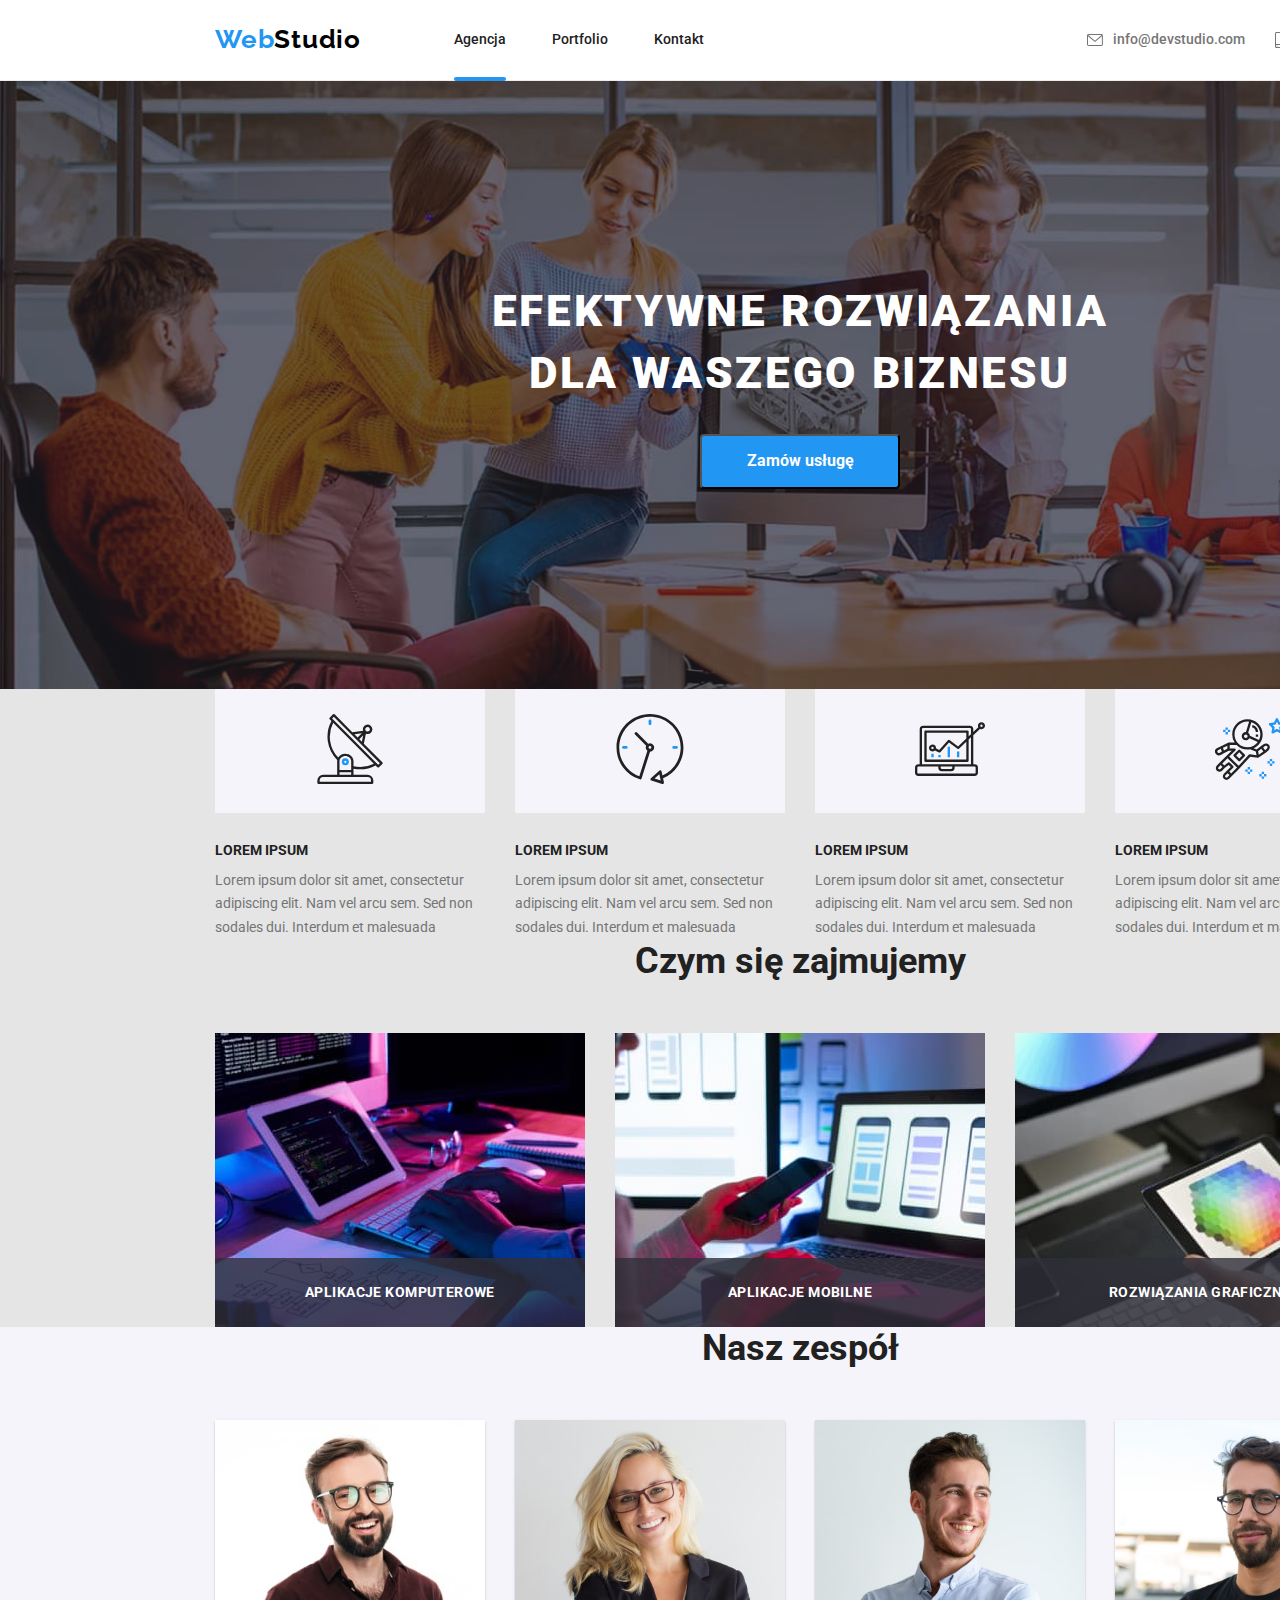
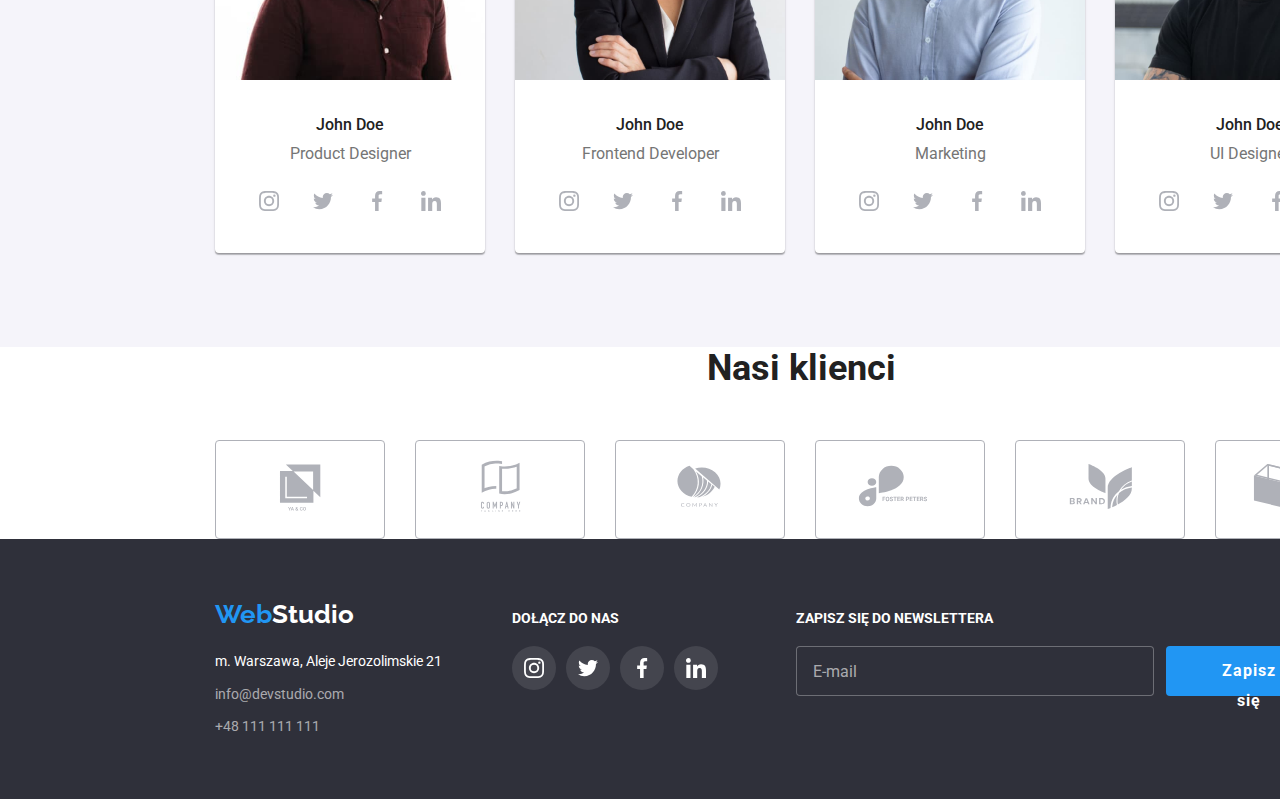
==== index.html @ e91000f1 "homework 6" ====
<!DOCTYPE html>
<html lang="pl">
  <head>
    <meta charset="UTF-8" />
    <meta http-equiv="X-UA-Compatible" content="IE=edge" />
    <meta name="viewport" content="width=device-width, initial-scale=1.0" />
    <title>Studio</title>
    <link rel="preconnect" href="https://fonts.googleapis.com" />
    <link rel="preconnect" href="https://fonts.gstatic.com" crossorigin />
    <link
      href="https://fonts.googleapis.com/css2?family=Raleway:wght@700&family=Roboto:wght@400;500;700;900&display=swap"
      rel="stylesheet"
    />
    <link rel="stylesheet" href="./css/modern-normalize.min.css" />
    <link rel="stylesheet" href="./css/styles.css" />
  </head>
  <body>
    <header class="beginning">
      <div class="container header">
        <nav class="subpages">
          <ul class="navigation">
            <li class="navigation main-page">
              <a class="link" href="./logo-page"
                ><span class="logo">Web</span>Studio</a
              >
            </li>
            <li class="navigation subpage-agency">
              <a class="link current-page" href="./index.html">Agencja</a>
            </li>
            <li class="navigation subpage-portfolio">
              <a class="link" href="./portfolio.html">Portfolio</a>
            </li>
            <li class="navigation subpage-contact">
              <a class="link" href="./kontakt">Kontakt</a>
            </li>
          </ul>
        </nav>
        <ul class="contact">
          <li class="contact-mail">
            <svg class="envelope" width="16" height="12">
              <use href="images/icons.svg#icon-envelope"></use>
            </svg>
            <a class="link" href="mailto:info@devstudio.com"
              >info@devstudio.com</a
            >
          </li>
          <li class="contact-phone">
            <svg class="smartphone" width="10" height="16">
              <use href="images/icons.svg#icon-smartphone"></use>
            </svg>
            <a class="link" href="tel:+48111111111">+48 111 111 111</a>
          </li>
        </ul>
      </div>
    </header>
    <main>
      <div class="slogan">
        <div class="container motto">
          <h1 class="main-headline">
            EFEKTYWNE ROZWIĄZANIA DLA WASZEGO BIZNESU
          </h1>
          <button class="order-service" type="button" data-modal-open>
            Zamów usługę
          </button>
        </div>
      </div>
      <div class="backdrop is-hidden" data-modal>
        <div class="modal">
          <div class="button-close">
            <button class="modal-close" type="button" data-modal-close>
              <div class="circle">
                <svg class="close" width="18px" height="18px">
                  <use href="images/icons.svg#icon-close-black-18dp-2-1"></use>
                </svg>
              </div>
            </button>
          </div>
          <form>
            <div
              role="group"
              aria-labelledby="leave-your-personal-data"
              class="form-user-data"
            >
              <p id="leave-your-personal-data" class="form-title">
                Zostaw swoje dane w formularzu poniżej
              </p>
              <div class="text-data">
                <label for="user-name">Imię </label>
                <input
                  id="user-name"
                  type="text"
                  name="user-name"
                  class="input-name"
                />
                <svg class="icon-input" width="12px" height="12px">
                  <use href="images/icons.svg#icon-person-black-18dp-1"></use>
                </svg>
                <label for="phone-no">Telefon</label>
                <input id="phone-no" type="tel" name="phone-number" />

                <label for="email">Email</label>
                <input id="email" type="email" name="user-email" />
                <label for="user-opinion">Komentarz</label>
                <textarea
                  id="user-opinion"
                  name="user-opinion"
                  placeholder="Wprowadź tekst"
                ></textarea>
              </div>
              <div class="approval">
                <input
                  type="checkbox"
                  name="statutes-agreement"
                  value="agreement"
                  id="statutes"
                  class="checkbox-box"
                />
                <div class="approval-checked">
                  <svg class="checked-icon" width="16px" height="15px">
                    <use href="images/icons.svg#icon-icon-check"></use>
                  </svg>
                </div>
                <label for="statutes"
                  >Oświadczam iż akceptuję
                  <a class="link" href="./statutes">Regulamin</a> i
                  <a class="link" href="./privacy_policy"
                    >Politykę Prywatności.</a
                  ></label
                >
              </div>
              <button type="submit" class="send-data">Wyślij</button>
            </div>
          </form>
        </div>
      </div>
      <section class="section lorem-ipsum">
        <div class="container">
          <ul class="lorem">
            <li>
              <div class="window-lorem">
                <svg class="icon-lorem" width="70px" height="70px">
                  <use href="images/icons.svg#icon-antenna-1"></use>
                </svg>
              </div>
              <h3 class="headline-lorem">LOREM IPSUM</h3>
              <p class="text">
                Lorem ipsum dolor sit amet, consectetur adipiscing elit. Nam vel
                arcu sem. Sed non sodales dui. Interdum et malesuada
              </p>
            </li>
            <li>
              <div class="window-lorem">
                <svg class="icon-lorem" width="70px" height="70px">
                  <use href="images/icons.svg#icon-clock-1"></use>
                </svg>
              </div>
              <h3 class="headline-lorem">LOREM IPSUM</h3>
              <p class="text">
                Lorem ipsum dolor sit amet, consectetur adipiscing elit. Nam vel
                arcu sem. Sed non sodales dui. Interdum et malesuada
              </p>
            </li>
            <li>
              <div class="window-lorem">
                <svg class="icon-lorem" width="70px" height="70px">
                  <use href="images/icons.svg#icon-diagram-1"></use>
                </svg>
              </div>
              <h3 class="headline-lorem">LOREM IPSUM</h3>
              <p class="text">
                Lorem ipsum dolor sit amet, consectetur adipiscing elit. Nam vel
                arcu sem. Sed non sodales dui. Interdum et malesuada
              </p>
            </li>
            <li>
              <div class="window-lorem">
                <svg class="icon-lorem" width="70px" height="70px">
                  <use href="images/icons.svg#icon-astronaut-1"></use>
                </svg>
              </div>
              <h3 class="headline-lorem">LOREM IPSUM</h3>
              <p class="text">
                Lorem ipsum dolor sit amet, consectetur adipiscing elit. Nam vel
                arcu sem. Sed non sodales dui. Interdum et malesuada
              </p>
            </li>
          </ul>
        </div>
      </section>
      <section class="section coverage">
        <div class="container">
          <h2 class="headline">Czym się zajmujemy</h2>
          <ul class="actions">
            <li class="action">
              <img
                src="images/desktop.jpg"
                alt="Tworzenie stron internetowych"
                width="370"
                height="294"
              />
              <div class="action-label">
                <p class="action-description">APLIKACJE KOMPUTEROWE</p>
              </div>
            </li>
            <li class="action">
              <img
                src="images/laptop.jpg"
                alt="Tworzenie aplikacji mobilnych"
                width="370"
                height="294"
              />
              <div class="action-label">
                <p class="action-description">APLIKACJE MOBILNE</p>
              </div>
            </li>
            <li class="action">
              <img
                src="images/tablet.jpg"
                alt="Projektowanie UX/UI"
                width="370"
                height="294"
              />
              <div class="action-label">
                <p class="action-description">ROZWIĄZANIA GRAFICZNE</p>
              </div>
            </li>
          </ul>
        </div>
      </section>
      <section class="section team">
        <div class="container">
          <h2 class="headline">Nasz zespół</h2>
          <ul class="people">
            <li class="team-member">
              <img
                src="images/team-first.jpg"
                alt="Uśmiechnięty brunet w okularach"
                width="270"
                height="260"
              />
              <p class="name">John Doe</p>
              <p class="position">Product Designer</p>
              <ul class="social-media">
                <li class="social-media-items">
                  <div class="media">
                    <svg class="social-media-icon" width="20px" height="20px">
                      <use href="images/icons.svg#icon-instagram-2"></use>
                    </svg>
                  </div>
                </li>
                <li class="social-media-items">
                  <div class="media">
                    <svg class="social-media-icon" width="20px" height="20px">
                      <use href="images/icons.svg#icon-twitter-1"></use>
                    </svg>
                  </div>
                </li>
                <li class="social-media-items">
                  <div class="media">
                    <svg class="social-media-icon" width="20px" height="20px">
                      <use href="images/icons.svg#icon-facebook-1"></use>
                    </svg>
                  </div>
                </li>
                <li class="social-media-items">
                  <div class="media">
                    <svg class="social-media-icon" width="20px" height="20px">
                      <use href="images/icons.svg#icon-linkedin-1"></use>
                    </svg>
                  </div>
                </li>
              </ul>
            </li>
            <li class="team-member">
              <img
                src="images/team-second.jpg"
                alt="Uśmiechnięty blondynka w okularach"
                width="270"
                height="260"
              />
              <p class="name">John Doe</p>
              <p class="position">Frontend Developer</p>
              <ul class="social-media">
                <li class="social-media-items">
                  <div class="media">
                    <svg class="social-media-icon" width="20px" height="20px">
                      <use href="images/icons.svg#icon-instagram-2"></use>
                    </svg>
                  </div>
                </li>
                <li class="social-media-items">
                  <div class="media">
                    <svg class="social-media-icon" width="20px" height="20px">
                      <use href="images/icons.svg#icon-twitter-1"></use>
                    </svg>
                  </div>
                </li>
                <li class="social-media-items">
                  <div class="media">
                    <svg class="social-media-icon" width="20px" height="20px">
                      <use href="images/icons.svg#icon-facebook-1"></use>
                    </svg>
                  </div>
                </li>
                <li class="social-media-items">
                  <div class="media">
                    <svg class="social-media-icon" width="20px" height="20px">
                      <use href="images/icons.svg#icon-linkedin-1"></use>
                    </svg>
                  </div>
                </li>
              </ul>
            </li>
            <li class="team-member">
              <img
                src="images/team-third.jpg"
                alt="Uśmiechnięty brunet"
                width="270"
                height="260"
              />
              <p class="name">John Doe</p>
              <p class="position">Marketing</p>
              <ul class="social-media">
                <li class="social-media-items">
                  <div class="media">
                    <svg class="social-media-icon" width="20px" height="20px">
                      <use href="images/icons.svg#icon-instagram-2"></use>
                    </svg>
                  </div>
                </li>
                <li class="social-media-items">
                  <div class="media">
                    <svg class="social-media-icon" width="20px" height="20px">
                      <use href="images/icons.svg#icon-twitter-1"></use>
                    </svg>
                  </div>
                </li>
                <li class="social-media-items">
                  <div class="media">
                    <svg class="social-media-icon" width="20px" height="20px">
                      <use href="images/icons.svg#icon-facebook-1"></use>
                    </svg>
                  </div>
                </li>
                <li class="social-media-items">
                  <div class="media">
                    <svg class="social-media-icon" width="20px" height="20px">
                      <use href="images/icons.svg#icon-linkedin-1"></use>
                    </svg>
                  </div>
                </li>
              </ul>
            </li>
            <li class="team-member">
              <img
                src="images/team-fourth.jpg"
                alt="Brunet w okularach z brodą"
                width="270"
                height="260"
              />
              <p class="name">John Doe</p>
              <p class="position">UI Designer</p>
              <ul class="social-media">
                <li class="social-media-items">
                  <div class="media">
                    <svg class="social-media-icon" width="20px" height="20px">
                      <use href="images/icons.svg#icon-instagram-2"></use>
                    </svg>
                  </div>
                </li>
                <li class="social-media-items">
                  <div class="media">
                    <svg class="social-media-icon" width="20px" height="20px">
                      <use href="images/icons.svg#icon-twitter-1"></use>
                    </svg>
                  </div>
                </li>
                <li class="social-media-items">
                  <div class="media">
                    <svg class="social-media-icon" width="20px" height="20px">
                      <use href="images/icons.svg#icon-facebook-1"></use>
                    </svg>
                  </div>
                </li>
                <li class="social-media-items">
                  <div class="media">
                    <svg class="social-media-icon" width="20px" height="20px">
                      <use href="images/icons.svg#icon-linkedin-1"></use>
                    </svg>
                  </div>
                </li>
              </ul>
            </li>
          </ul>
        </div>
      </section>
      <section class="section clients">
        <div class="container">
          <h2 class="headline our-clients">Nasi klienci</h2>
          <ul class="client-logos">
            <li>
              <div class="client">
                <svg class="client-logo" width="106px" height="60px">
                  <use href="images/icons.svg#icon-Logo-1"></use>
                </svg>
              </div>
            </li>
            <li>
              <div class="client">
                <svg class="client-logo" width="106px" height="60px">
                  <use href="images/icons.svg#icon-Logo-2"></use>
                </svg>
              </div>
            </li>
            <li>
              <div class="client">
                <svg class="client-logo" width="106px" height="60px">
                  <use href="images/icons.svg#icon-Logo-3"></use>
                </svg>
              </div>
            </li>
            <li>
              <div class="client">
                <svg class="client-logo" width="106px" height="60px">
                  <use href="images/icons.svg#icon-Logo-4"></use>
                </svg>
              </div>
            </li>
            <li>
              <div class="client">
                <svg class="client-logo" width="106px" height="60px">
                  <use href="images/icons.svg#icon-Logo-5"></use>
                </svg>
              </div>
            </li>
            <li>
              <div class="client">
                <svg class="client-logo" width="106px" height="60px">
                  <use href="images/icons.svg#icon-Logo-6"></use>
                </svg>
              </div>
            </li>
          </ul>
        </div>
      </section>
    </main>
    <footer class="ending">
      <div class="container footer">
        <div class="contact-data">
          <a class="link-logo" href="./index.html"
            ><span class="logo">Web</span>Studio</a
          >
          <address class="contact-details">
            <p class="address">m. Warszawa, Aleje Jerozolimskie 21</p>
            <a class="link" href="mailto:info@devstudio.com"
              >info@devstudio.com</a
            >
            <a class="link" href="tel:+48111111111">+48 111 111 111</a>
          </address>
        </div>
        <div class="join-us">
          <p class="headline-join-us">DOŁĄCZ DO NAS</p>
          <ul class="social-media">
            <li class="social-media-items">
              <div class="media">
                <svg class="social-media-icon" width="20px" height="20px">
                  <use href="images/icons.svg#icon-instagram-2"></use>
                </svg>
              </div>
            </li>
            <li class="social-media-items">
              <div class="media">
                <svg class="social-media-icon" width="20px" height="20px">
                  <use href="images/icons.svg#icon-twitter-1"></use>
                </svg>
              </div>
            </li>
            <li class="social-media-items">
              <div class="media">
                <svg class="social-media-icon" width="20px" height="20px">
                  <use href="images/icons.svg#icon-facebook-1"></use>
                </svg>
              </div>
            </li>
            <li class="social-media-items">
              <div class="media">
                <svg class="social-media-icon" width="20px" height="20px">
                  <use href="images/icons.svg#icon-linkedin-1"></use>
                </svg>
              </div>
            </li>
          </ul>
        </div>
        <div class="form-footer">
          <form class="form-newsletter">
            <label for="newsletter-email" class="label-newsletter"
              >ZAPISZ SIĘ DO NEWSLETTERA</label
            >
            <div class="input-footer">
              <input
                id="newsletter-email"
                type="email"
                name="email"
                placeholder="E-mail"
                class="input-newsletter"
              />
              <button type="submit" class="sign-up">
                <div class="button-sign-up">
                  Zapisz się
                  <svg class="send" width="24px" height="24px">
                    <use href="images/icons.svg#icon-icon-send"></use>
                  </svg>
                </div>
              </button>
            </div>
          </form>
        </div>
      </div>
    </footer>
    <script src="./js/modal.js"></script>
  </body>
</html>
---- css/styles.css ----
:root {
  --logo-color-first: #2196f3;
  --logo-color-second: #000000;
  --headline-color: #212121;
  --text-color: #757575;
  --dark-background-text-color: #ffffff;
  --header-background: #ffffff;
  --light-background: #e5e5e5;
  --team-background: #f5f4fa;
  --dark-background: #2f303a;
  --contact-details: rgba(255, 255, 255, 0.6);
  --branch-background-color: #eeeeee;
  --social-media-icon: #afb1b8;
  --social-media-background-footer: rgba(255, 255, 255, 0.1);
}

body {
  font-family: "Roboto", sans-serif;
  color: var(--text-color);
}

.container {
  width: 1200px;
  margin: 0 auto;
}

.beginning {
  width: 1600px;
  border-bottom-width: 1px;
  border-bottom-style: solid;
  border-bottom-color: #ececec;
}

.header {
  display: flex;
  justify-content: space-between;
}

ul {
  list-style-type: none;
  margin: 0 auto;
  padding: 0;
}

h1,
h2,
h3,
p {
  margin: 0 auto;
}

.subpages {
  padding-left: 15px;
  padding-top: 24px;
  padding-bottom: 25px;
}

.navigation {
  background-color: var(--header);
  display: flex;
  align-items: center;
}

.beginning .link {
  text-decoration: none;
  display: block;
  position: relative;
}

.navigation.main-page .link {
  font-family: "Raleway", sans-serif;
  font-size: 26px;
  line-height: 1.2;
  font-weight: 700;
  letter-spacing: 0.03em;
  color: var(--logo-color-second);
  margin-right: 93px;
  transition: color 250ms cubic-bezier(0.4, 0, 0.2, 1);
}

.logo {
  color: var(--logo-color-first);
}

.navigation.main-page .link:hover,
.navigation.main-page .link:focus {
  color: var(--logo-color-first);
}

.subpage-agency .link,
.subpage-portfolio .link {
  margin-right: 46px;
}

.subpage-agency .link,
.subpage-portfolio .link,
.subpage-contact .link {
  font-size: 14px;
  line-height: 1.1;
  font-weight: 500;
  color: var(--headline-color);
  transition: color 250ms cubic-bezier(0.4, 0, 0.2, 1);
}

.subpage-agency .link:hover,
.subpage-portfolio .link:hover,
.subpage-contact .link:hover,
.subpage-agency .link:focus,
.subpage-portfolio .link:focus,
.subpage-contact .link:focus {
  color: var(--logo-color-first);
}

.current-page::after {
  content: "";
  display: block;
  width: 100%;
  height: 4px;
  background-color: var(--logo-color-first);
  border-radius: 2px;
  position: absolute;
  bottom: -34px;
}

.contact {
  background-color: var(--header-background);
  display: flex;
  justify-content: flex-end;
  align-items: center;
  margin: 0;
  gap: 30px;
}

.contact-mail {
  display: flex;
  align-items: center;
}

.envelope {
  fill: var(--text-color);
  margin-right: 10px;
  transition: fill 250ms cubic-bezier(0.4, 0, 0.2, 1);
}

.contact-phone {
  display: flex;
  align-items: center;
}

.smartphone {
  fill: var(--text-color);
  margin-right: 10px;
  transition: fill 250ms cubic-bezier(0.4, 0, 0.2, 1);
}

.contact .link {
  font-size: 14px;
  line-height: 1.1;
  font-weight: 500;
  color: var(--text-color);
  transition: color 250ms cubic-bezier(0.4, 0, 0.2, 1);
}

.contact-mail .link:hover,
.contact-mail .link:focus,
.contact-phone .link:hover,
.contact-phone .link:focus {
  color: var(--logo-color-first);
}

.contact-mail:hover .envelope,
.contact-mail:focus .envelope {
  fill: var(--logo-color-first);
}

.contact-phone:hover .smartphone,
.contact-phone:focus .smartphone {
  fill: var(--logo-color-first);
}

.slogan {
  width: 1600px;
  background-image: url(../images/background-image.jpg);
  background-position: center;
  background-size: cover;
  box-shadow: inset 0 0 0 2000px rgba(47, 48, 58, 0.4);
}

.motto {
  max-width: 1600px;
  padding: 200px 252px;
  background: transparent;
}

.main-headline {
  font-size: 44px;
  line-height: 1.4;
  font-weight: 900;
  letter-spacing: 0.06em;
  color: var(--dark-background-text-color);
  text-align: center;
}

.order-service {
  font-size: 16px;
  line-height: 1.9;
  font-weight: 700;
  color: var(--dark-background-text-color);
  background-color: var(--logo-color-first);
  border-radius: 4px;
  cursor: pointer;
  display: block;
  width: 200px;
  padding: 10px 41px 10px 42px;
  margin: 30px auto 0;
  transition: color 250ms cubic-bezier(0.4, 0, 0.2, 1);
}

.order-service:hover,
.order-service:focus {
  color: var(--logo-color-second);
}

.backdrop {
  display: flex;
  background-color: rgba(0, 0, 0, 0.2);
  position: fixed;
  left: 0;
  top: 0;
  right: 0;
  bottom: 0;
  z-index: 1;
  opacity: 1;
  visibility: visible;
  transform: scale(1);
  transition: transform 2s cubic-bezier(0.4, 0, 0.2, 1),
    visibility 2s cubic-bezier(0.4, 0, 0.2, 1),
    opacity 2s cubic-bezier(0.4, 0, 0.2, 1);
}

.modal {
  width: 528px;
  height: 581px;
  margin: auto;
  background-color: var(--header-background);
  box-shadow: 0px 1px 3px rgba(0, 0, 0, 0.12), 0px 1px 1px rgba(0, 0, 0, 0.14),
    0px 2px 1px rgba(0, 0, 0, 0.2);
  border-radius: 4px;
}

.button-close {
  padding-top: 8px;
  padding-right: 8px;
  padding-left: 490px;
}

.modal-close {
  border: none;
  background-color: var(--header-background);
  margin: 0;
  padding: 0;
  display: block;
  width: 30px;
  height: 30px;
}

.circle {
  border: solid 1px rgba(0, 0, 0, 0.1);
  width: 30px;
  height: 30px;
  border-radius: 50%;
  padding: 5.4px;
  transition: border 250ms cubic-bezier(0.4, 0, 0.2, 1);
}

.is-hidden {
  pointer-events: none;
  visibility: hidden;
  opacity: 0;
  transform: scale(0);
}

.close {
  fill: var(--logo-color-second);
  background-color: var(--header-background);
  display: block;
  transition: fill 250ms cubic-bezier(0.4, 0, 0.2, 1);
}

.circle:hover,
.circle:focus {
  border: solid 1px var(--logo-color-first);
}

.circle:hover .close,
.circle:focus .close {
  fill: var(--logo-color-first);
}

.form-user-data {
  padding: 2px 40px 40px;
}

.form-title {
  font-size: 20px;
  line-height: 1.17;
  font-weight: 700;
  text-align: center;
  color: var(--headline-color);
  margin-bottom: 12px;
}

.text-data label {
  display: block;
  font-size: 12px;
  line-height: 1.17;
  color: var(--text-color);
}

.text-data input {
  display: block;
  width: 448px;
  height: 40px;
  margin-block: 4px 10px;
}

.input-name {
  position: relative;
}

.icon-input {
  position: absolute;
  top: 14px;
  left: 15px;
  fill: var(--headline-color);
  z-index: 2;
}

.text-data textarea {
  resize: none;
  margin-block: 4px 20px;
  width: 448px;
  height: 120px;
  padding: 12px 16px;
}

.text-data textarea::placeholder {
  font-size: 12px;
  line-height: 1.17;
  color: rgba(117, 117, 117, 0.5);
}

.approval .link {
  color: var(--logo-color-first);
}

.checkbox-box {
  -moz-appearance: none;
  -webkit-appearance: none;
  appearance: none;
}

.approval-checked {
  width: 16px;
  height: 15px;
  border: 2px solid var(--headline-color);
  border-radius: 4px;
  transition: border 250ms cubic-bezier(0.4, 0, 0.2, 1);
}

.checkbox-box:checked ~ .approval-checked {
  border: 0 solid #212121;
}

.checked-icon {
  display: block;
  visibility: hidden;
  transition: visibility 250ms cubic-bezier(0.4, 0, 0.2, 1);
}

.checkbox-box:checked ~ .approval-checked .checked-icon {
  display: block;
  visibility: visible;
}

.send-data {
  display: block;
  width: 200px;
  height: 50px;
  padding: 10px 76px;
  margin: 30px auto 40px;
  background-color: var(--logo-color-first);
  color: var(--dark-background-text-color);
  box-shadow: 0px 4px 4px rgba(0, 0, 0, 0.15);
  border-radius: 4px;
  border: none;
}

.lorem-ipsum,
.coverage {
  background-color: var(--light-background);
}

.window-lorem {
  width: 270px;
  background-color: var(--team-background);
  padding: 25px 100px;
}

.icon-lorem {
  fill: currentColor;
}

.lorem-ipsum {
  width: 1600px;
  padding-bottom: 0;
}

.lorem {
  display: flex;
  justify-content: space-around;
}

.coverage {
  width: 1600px;
}

.headline-lorem {
  font-size: 14px;
  line-height: 1.1;
  font-weight: 700;
  color: var(--headline-color);
  width: 270px;
  margin-bottom: 10px;
  padding-top: 30px;
}

.text {
  font-size: 14px;
  line-height: 1.7;
  width: 270px;
}

.headline {
  font-size: 36px;
  line-height: 1.2;
  font-weight: 700;
  color: var(--headline-color);
  text-align: center;
  margin-bottom: 50px;
}

.actions {
  display: flex;
  justify-content: space-around;
}

.action {
  position: relative;
  display: flex;
}

.action-label {
  position: absolute;
  bottom: 0;
  background-color: rgba(47, 48, 58, 0.8);
  padding-block: 27px;
  width: 100%;
}

.action-description {
  font-size: 14px;
  line-height: 1.1;
  color: var(--dark-background-text-color);
  text-align: center;
  letter-spacing: 0.03em;
  font-weight: 700;
}

.team {
  background-color: var(--team-background);
  width: 1600px;
  padding-bottom: 94px;
}

.people {
  display: flex;
  justify-content: space-around;
}

.team-member {
  background-color: var(--header-background);
  box-shadow: 0px 1px 3px rgba(0, 0, 0, 0.12), 0px 1px 1px rgba(0, 0, 0, 0.14),
    0px 2px 1px rgba(0, 0, 0, 0.2);
  border-radius: 0px 0px 4px 4px;
}

.name {
  font-size: 16px;
  line-height: 1.2;
  font-weight: 500;
  color: var(--headline-color);
  text-align: center;
  margin: 30px auto 10px;
}

.position {
  font-size: 16px;
  line-height: 1.2;
  text-align: center;
  padding-bottom: 16px;
}

.social-media {
  display: flex;
  justify-content: center;
  padding-bottom: 30px;
  gap: 10px;
}

.media {
  width: 44px;
  height: 44px;
  padding: 12px;
  border-radius: 50%;
  background-color: var(--header-background);
  transition: background-color 250ms cubic-bezier(0.4, 0, 0.2, 1);
}

.media:hover,
.media:focus {
  background-color: var(--logo-color-first);
}

.media:hover .social-media-icon,
.media:focus .social-media-icon {
  fill: var(--header-background);
}

.social-media-icon {
  fill: var(--social-media-icon);
  transition: fill 250ms cubic-bezier(0.4, 0, 0.2, 1);
}

.clients {
  width: 1600px;
}

.headline.our-clients {
  padding-inline: 501px 498px;
}

.client {
  width: 170px;
  padding: 16px 32px;
  border: solid 1px var(--social-media-icon);
  border-radius: 4px;
  transition: border 250ms cubic-bezier(0.4, 0, 0.2, 1);
}

.client-logos {
  display: flex;
  justify-content: center;
  gap: 30px;
}

.client-logo {
  fill: var(--social-media-icon);
  transition: fill 250ms cubic-bezier(0.4, 0, 0.2, 1);
}

.client:hover,
.client:focus {
  border: solid 1px var(--logo-color-first);
}

.client:hover .client-logo,
.client:focus .client-logo {
  fill: var(--logo-color-first);
}

.ending {
  background-color: var(--dark-background);
  width: 1600px;
}

.footer {
  display: flex;
}

.ending .link,
.link-logo {
  text-decoration: none;
}

.link-logo {
  font-family: "Raleway", sans-serif;
  font-size: 26px;
  line-height: 1.2;
  font-weight: 700;
  color: var(--dark-background-text-color);
  transition: color 250ms cubic-bezier(0.4, 0, 0.2, 1);
}

.ending .link:hover,
.ending .link:focus {
  color: var(--logo-color-first);
}

.link-logo:hover,
.link-logo:focus {
  color: var(--logo-color-first);
}

.address {
  font-size: 14px;
  line-height: 1.7;
  color: var(--dark-background-text-color);
}

.contact-details {
  font-style: normal;
}

.contact-data {
  padding-block: 60px;
  padding-left: 15px;
}

.link-logo {
  display: block;
  margin-bottom: 20px;
}

.contact-details .link {
  font-size: 14px;
  line-height: 1.7;
  color: var(--contact-details);
  display: block;
  margin-top: 9px;
  transition: color 250ms cubic-bezier(0.4, 0, 0.2, 1);
}

.join-us {
  padding-left: 70px;
  padding-right: 78px;
}

.headline-join-us {
  font-size: 14px;
  line-height: 1.1;
  font-weight: 700;
  color: var(--dark-background-text-color);
  padding-top: 72px;
  margin-bottom: 20px;
}

.join-us .media {
  background-color: var(--social-media-background-footer);
}

.join-us .social-media-icon {
  fill: var(--dark-background-text-color);
}

.join-us .media:hover,
.join-us .media:focus {
  background-color: var(--logo-color-first);
}

.form-newsletter {
  padding-top: 72px;
}

.label-newsletter {
  font-size: 14px;
  font-weight: 700;
  line-height: 1.1;
  color: var(--dark-background-text-color);
  margin-bottom: 20px;
  display: block;
}

.input-newsletter {
  display: inline-block;
  width: 358px;
  height: 50px;
  border: 1px solid rgba(255, 255, 255, 0.3);
  border-radius: 4px;
  background-color: var(--dark-background);
  padding-block: 15px;
  padding-left: 16px;
  transition: border 250ms cubic-bezier(0.4, 0, 0.2, 1);
}

.input-newsletter::placeholder {
  font-size: 16px;
  line-height: 1.25;
  color: rgba(255, 255, 255, 0.6);
}

.input-newsletter:focus {
  border: 1px solid var(--logo-color-first);
}

.sign-up {
  display: inline-block;
  width: 200px;
  height: 50px;
  font-size: 16px;
  line-height: 1.87;
  font-weight: 700;
  letter-spacing: 0.06em;
  color: var(--dark-background-text-color);
  background-color: var(--logo-color-first);
  border: none;
  border-radius: 4px;
  padding: 10px 28px 10px 42px;
}

.send {
  fill: var(--header-background);
  margin-left: 24px;
}

.button-sign-up {
  display: flex;
  flex-direction: row;
  justify-content: space-between;
}
.portfolio-content {
  background-color: var(--light-background);
  width: 1600px;
}

.input-footer {
  display: flex;
  justify-content: flex-start;
  gap: 12px;
}

.buttons {
  width: 1600px;
  padding-bottom: 0;
}

.portfolio-branch {
  display: flex;
  padding: 0 318px 50px 310px;
}

.branch-item {
  font-size: 16px;
  line-height: 1.6;
  font-weight: 500;
  color: var(--headline-color);
  background-color: var(--team-background);
  cursor: pointer;
  display: block;
  padding: 6px 22px;
  text-align: center;
  letter-spacing: 0.03em;
  border-radius: 4px;
  border: transparent;
  margin-left: 8px;
  transition: color 250ms cubic-bezier(0.4, 0, 0.2, 1),
    background-color 250ms cubic-bezier(0.4, 0, 0.2, 1),
    box-shadow 250ms cubic-bezier(0.4, 0, 0.2, 1);
}

.branch-item.all {
  margin-left: 0;
}

.branch-item:hover,
.branch-item:focus {
  color: var(--dark-background-text-color);
  background-color: var(--logo-color-first);
  box-shadow: 0px 3px 1px rgba(0, 0, 0, 0.1), 0px 1px 2px rgba(0, 0, 0, 0.08),
    0px 2px 2px rgba(0, 0, 0, 0.12);
}

.products {
  width: 1600px;
  padding-top: 0;
}

.product-image {
  position: relative;
  overflow: hidden;
  margin: 0;
}

.description-overlay {
  background-color: rgba(33, 150, 243, 0.9);
  top: 0;
  left: 0;
  position: absolute;
  width: 100%;
  height: 100%;

  transform: translatey(100%);
  transition: transform 250ms cubic-bezier(0.4, 0, 0.2, 1);
}

.hidden-description {
  font-size: 18px;
  line-height: 1.55;
  letter-spacing: 0.03em;
  color: var(--dark-background-text-color);
  width: 100%;
  padding: 49px 45px 49px 24px;
}

.product-description:hover .description-overlay {
  transform: translatey(0);
}
.product-description {
  background-color: var(--branch-background-color);
  transition: box-shadow 250ms cubic-bezier(0.4, 0, 0.2, 1);
}

.product-description:hover {
  box-shadow: 0px 1px 1px rgba(0, 0, 0, 0.12), 0px 4px 4px rgba(0, 0, 0, 0.06),
    1px 4px 6px rgba(0, 0, 0, 0.16);
}

.product-description img {
  display: block;
}

.description {
  background-color: var(--header-background);
  margin: 0;
  border-left-width: 1px;
  border-left-style: solid;
  border-left-color: #eeeeee;
  border-bottom-width: 1px;
  border-bottom-style: solid;
  border-bottom-color: #eeeeee;
  border-right-width: 1px;
  border-right-style: solid;
  border-right-color: #eeeeee;
}

.product-title {
  font-size: 18px;
  line-height: 2;
  font-weight: 700;
  color: var(--headline-color);
  padding-top: 20px;
  padding-left: 24px;
  margin-bottom: 4px;
}

.product-type {
  font-size: 16px;
  line-height: 1.9;
  padding-bottom: 20px;
  padding-left: 24px;
}

.product-net {
  display: flex;
  flex-wrap: wrap;
  gap: 30px;
  padding: 0;
  margin: 0;
  flex-basis: calc((100%-60px) / 3);
  align-content: space-around;
  padding-left: 15px;
}
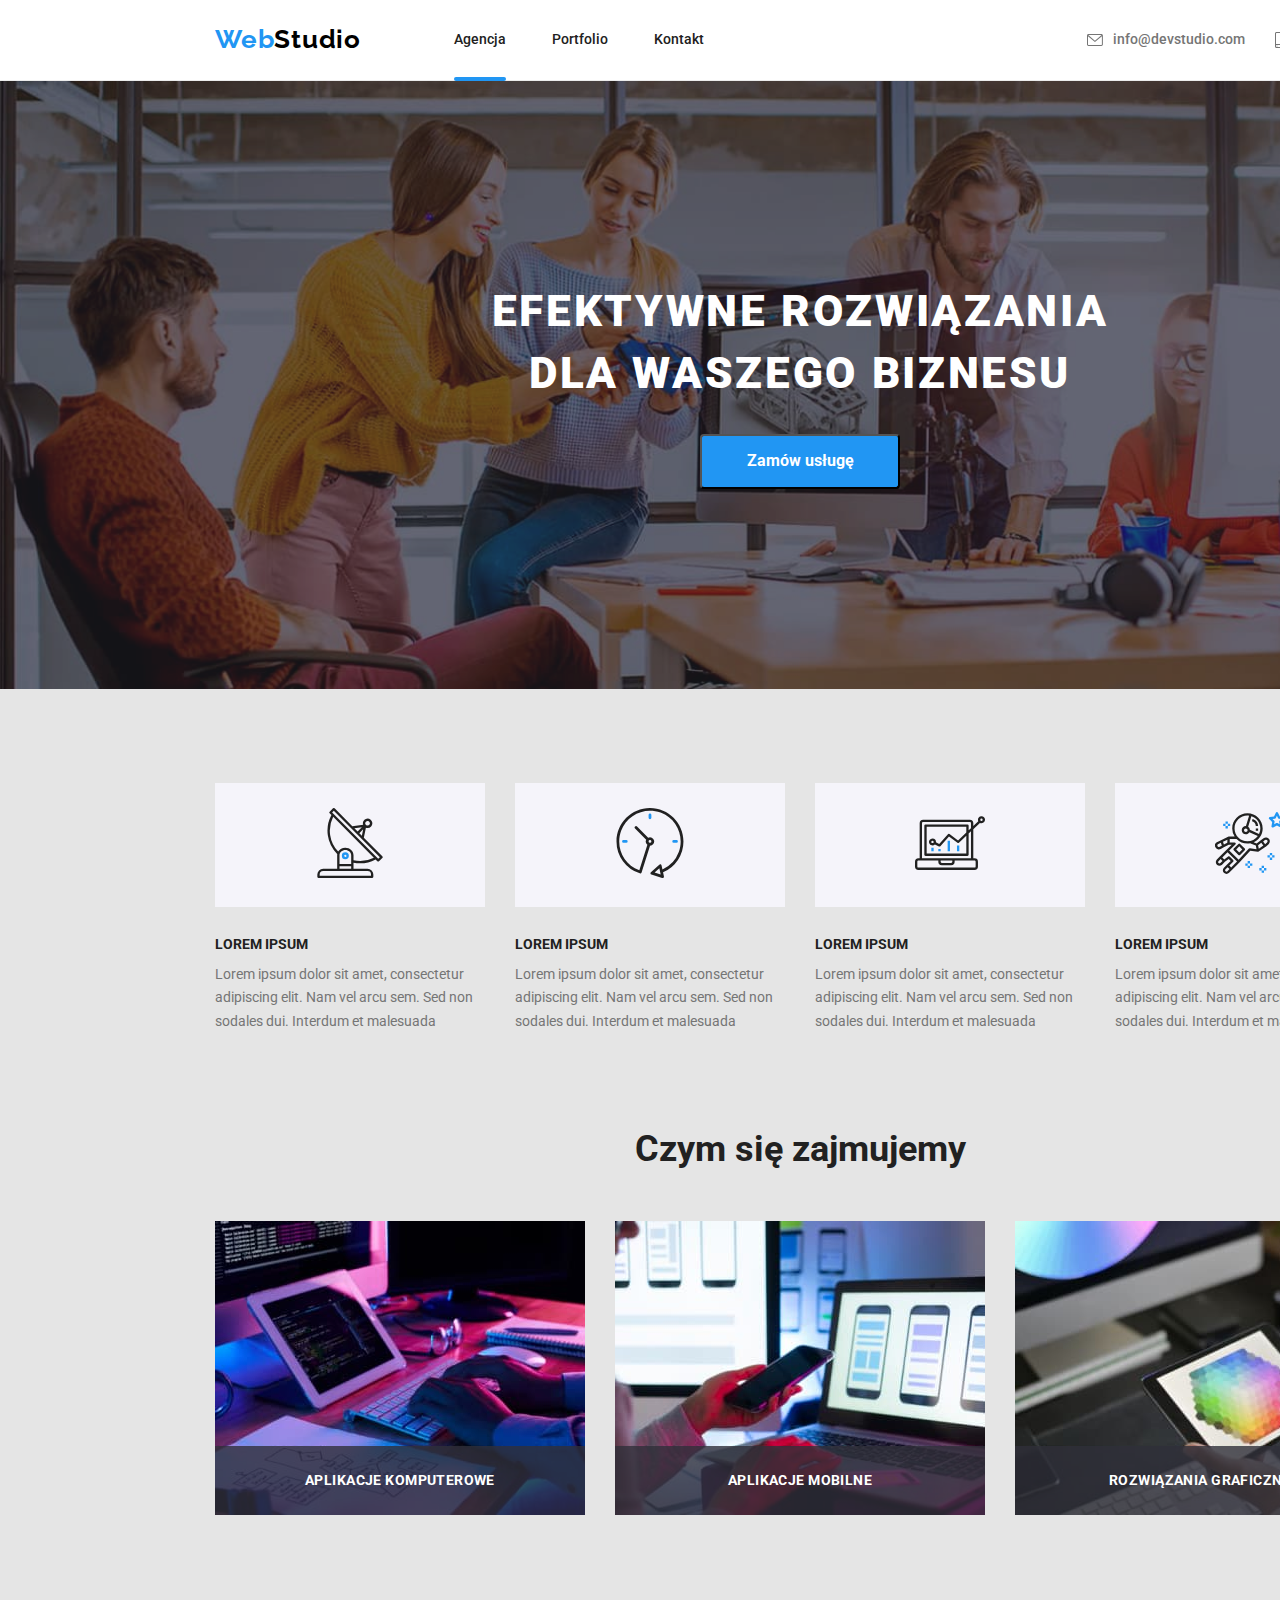
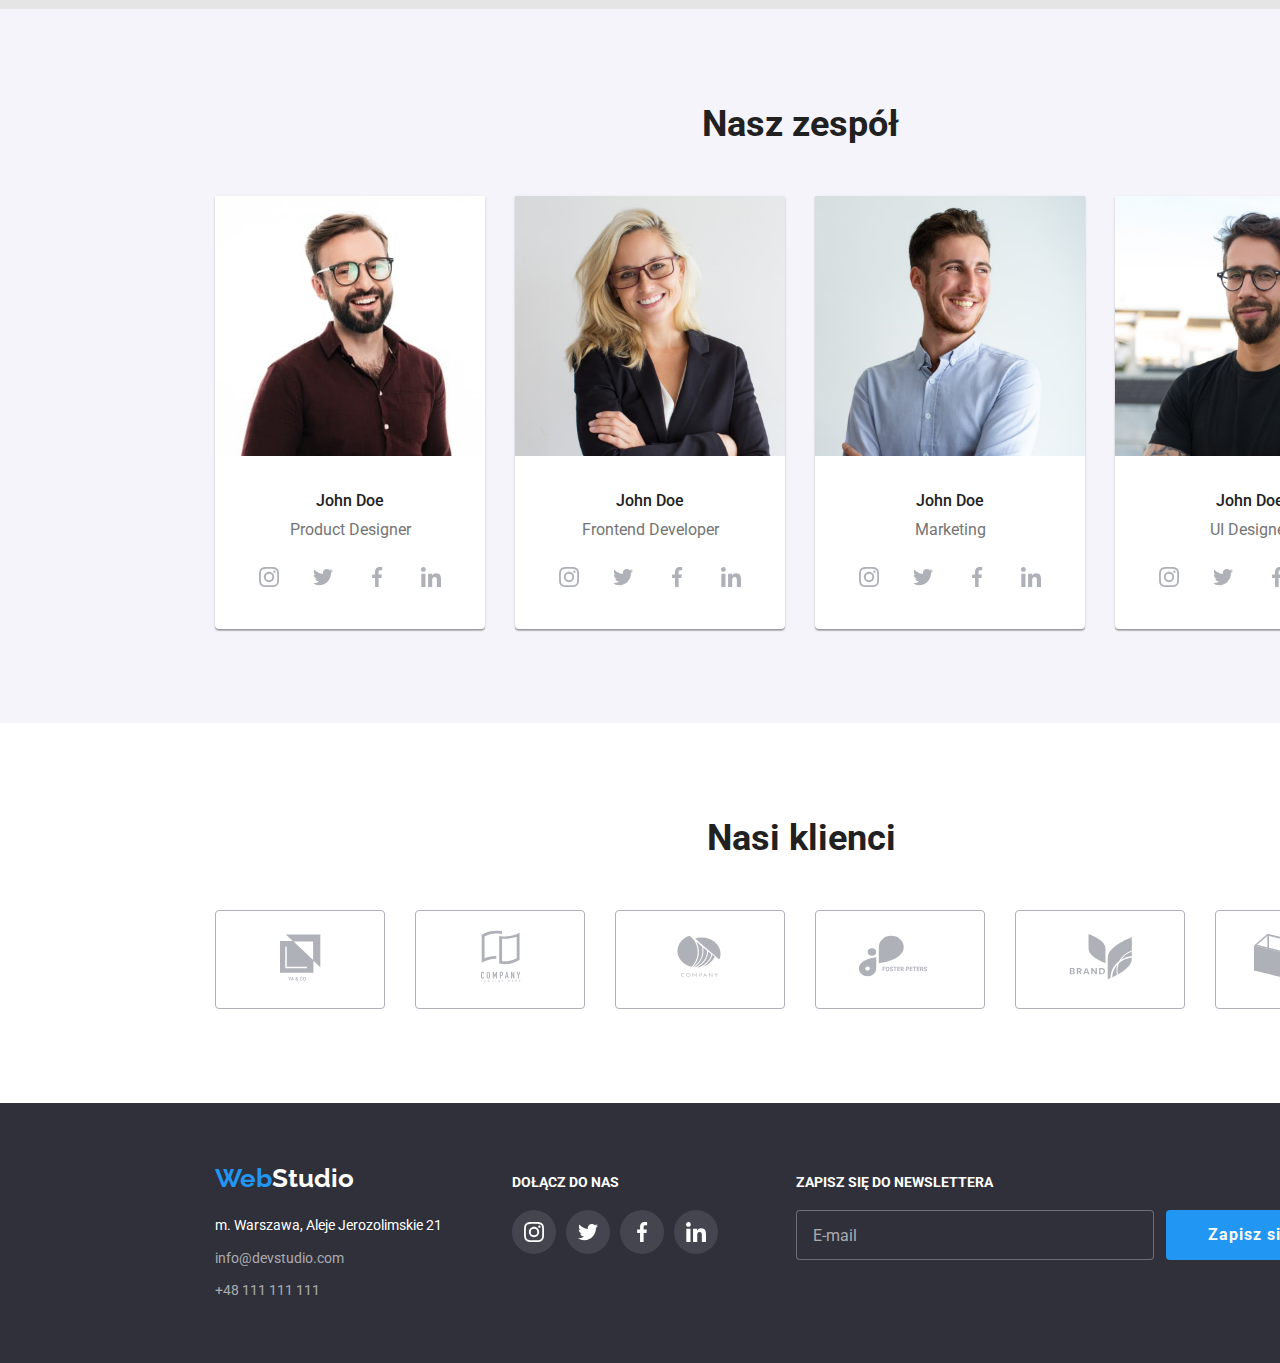
==== commit ec979b28: "corrected homework 6" ====
--- a/index.html
+++ b/index.html
@@ -85,27 +85,56 @@
                 Zostaw swoje dane w formularzu poniżej
               </p>
               <div class="text-data">
-                <label for="user-name">Imię </label>
-                <input
-                  id="user-name"
-                  type="text"
-                  name="user-name"
-                  class="input-name"
-                />
+                <label class="form-input-icon" for="user-name"
+                  >Imię
+                  <input
+                    id="user-name"
+                    type="text"
+                    name="user-name"
+                    class="input-name"
+                  />
+                </label>
                 <svg class="icon-input" width="12px" height="12px">
                   <use href="images/icons.svg#icon-person-black-18dp-1"></use>
                 </svg>
-                <label for="phone-no">Telefon</label>
-                <input id="phone-no" type="tel" name="phone-number" />
-
-                <label for="email">Email</label>
-                <input id="email" type="email" name="user-email" />
-                <label for="user-opinion">Komentarz</label>
-                <textarea
-                  id="user-opinion"
-                  name="user-opinion"
-                  placeholder="Wprowadź tekst"
-                ></textarea>
+              </div>
+              <div class="text-data">
+                <label class="form-input-icon" for="phone-no"
+                  >Telefon
+                  <input
+                    id="phone-no"
+                    type="tel"
+                    name="phone-number"
+                    class="input-phone-no"
+                /></label>
+                <svg class="icon-input" width="13px" height="13px">
+                  <use href="images/icons.svg#icon-phone-black-18dp-1"></use>
+                </svg>
+              </div>
+              <div class="text-data">
+                <label class="form-input-icon" for="email"
+                  >Email
+                  <input
+                    id="email"
+                    type="email"
+                    name="user-email"
+                    class="input-email"
+                  />
+                </label>
+                <svg class="icon-input" width="15px" height="12px">
+                  <use href="images/icons.svg#icon-email-black-18dp-1"></use>
+                </svg>
+              </div>
+              <div class="text-data">
+                <label for="user-opinion"
+                  >Komentarz
+                  <textarea
+                    id="user-opinion"
+                    name="user-opinion"
+                    placeholder="Wprowadź tekst"
+                    class="comment"
+                  ></textarea>
+                </label>
               </div>
               <div class="approval">
                 <input
@@ -114,14 +143,16 @@
                   value="agreement"
                   id="statutes"
                   class="checkbox-box"
+                  required
                 />
-                <div class="approval-checked">
-                  <svg class="checked-icon" width="16px" height="15px">
-                    <use href="images/icons.svg#icon-icon-check"></use>
-                  </svg>
-                </div>
-                <label for="statutes"
-                  >Oświadczam iż akceptuję
+                <svg class="not-checked" width="16px" height="15px">
+                  <use href="images/icons.svg#icon-Vector"></use>
+                </svg>
+                <svg class="checked" width="16px" height="15px">
+                  <use href="images/icons.svg#icon-icon-check"></use>
+                </svg>
+                <label for="statutes" class="checkbox-label">
+                  Oświadczam iż akceptuję
                   <a class="link" href="./statutes">Regulamin</a> i
                   <a class="link" href="./privacy_policy"
                     >Politykę Prywatności.</a
@@ -505,12 +536,10 @@
                 class="input-newsletter"
               />
               <button type="submit" class="sign-up">
-                <div class="button-sign-up">
-                  Zapisz się
-                  <svg class="send" width="24px" height="24px">
-                    <use href="images/icons.svg#icon-icon-send"></use>
-                  </svg>
-                </div>
+                Zapisz się
+                <svg class="send" width="24px" height="24px">
+                  <use href="images/icons.svg#icon-icon-send"></use>
+                </svg>
               </button>
             </div>
           </form>
--- a/css/styles.css
+++ b/css/styles.css
@@ -287,14 +287,30 @@
   transition: fill 250ms cubic-bezier(0.4, 0, 0.2, 1);
 }
 
-.circle:hover,
-.circle:focus {
+.circle:hover {
   border: solid 1px var(--logo-color-first);
+}
+
+.modal-close:focus-within .close {
+  fill: var(--logo-color-first);
+}
+
+.modal-close:focus {
+  outline: none;
+}
+
+.modal-close:focus .circle {
+  border: 1px solid var(--logo-color-first);
 }
 
 .circle:hover .close,
 .circle:focus .close {
   fill: var(--logo-color-first);
+  outline: none;
+}
+
+.section {
+  padding-block: 94px;
 }
 
 .form-user-data {
@@ -315,6 +331,7 @@
   font-size: 12px;
   line-height: 1.17;
   color: var(--text-color);
+  letter-spacing: 0.01em;
 }
 
 .text-data input {
@@ -322,18 +339,31 @@
   width: 448px;
   height: 40px;
   margin-block: 4px 10px;
-}
-
-.input-name {
+  padding-left: 42px;
+  border: 1px solid rgba(33, 33, 33, 0.2);
+  border-radius: 4px;
+  transition: border 250ms cubic-bezier(0.4, 0, 0.2, 1);
+}
+
+.text-data {
   position: relative;
 }
 
 .icon-input {
   position: absolute;
-  top: 14px;
+  top: 32px;
   left: 15px;
   fill: var(--headline-color);
-  z-index: 2;
+  transition: fill 250ms cubic-bezier(0.4, 0, 0.2, 1);
+}
+
+.text-data input:focus {
+  border: 1px solid var(--logo-color-first);
+  outline: none;
+}
+
+.text-data:focus-within .icon-input {
+  fill: var(--logo-color-first);
 }
 
 .text-data textarea {
@@ -342,47 +372,70 @@
   width: 448px;
   height: 120px;
   padding: 12px 16px;
+  border: 1px solid rgba(33, 33, 33, 0.2);
+  border-radius: 4px;
+  transition: border 250ms cubic-bezier(0.4, 0, 0.2, 1);
 }
 
 .text-data textarea::placeholder {
   font-size: 12px;
   line-height: 1.17;
   color: rgba(117, 117, 117, 0.5);
+  transition: color 250ms cubic-bezier(0.4, 0, 0.2, 1);
+}
+
+.comment:focus {
+  border: 1px solid var(--logo-color-first);
+  outline: none;
+}
+
+.comment:focus::placeholder {
+  color: var(--logo-color-first);
+}
+
+.checkbox-label {
+  font-size: 14px;
+  line-height: 1.71;
+}
+.checkbox-box {
+  width: 16px;
+  height: 15px;
+  margin-inline: 15px 8px;
+  cursor: pointer;
+  opacity: 0;
+  z-index: 2;
+}
+
+.approval {
+  display: flex;
+  align-items: center;
+  position: relative;
 }
 
 .approval .link {
   color: var(--logo-color-first);
 }
 
-.checkbox-box {
-  -moz-appearance: none;
-  -webkit-appearance: none;
-  appearance: none;
-}
-
-.approval-checked {
-  width: 16px;
-  height: 15px;
-  border: 2px solid var(--headline-color);
-  border-radius: 4px;
-  transition: border 250ms cubic-bezier(0.4, 0, 0.2, 1);
-}
-
-.checkbox-box:checked ~ .approval-checked {
-  border: 0 solid #212121;
-}
-
-.checked-icon {
-  display: block;
+.not-checked {
+  position: absolute;
+  left: 15px;
+  transition: visibility 250ms cubic-bezier(0.4, 0, 0.2, 1);
+}
+
+.checkbox-box:checked ~ .not-checked {
+  visibility: hidden;
+}
+
+.checked {
+  position: absolute;
+  left: 15px;
   visibility: hidden;
   transition: visibility 250ms cubic-bezier(0.4, 0, 0.2, 1);
 }
 
-.checkbox-box:checked ~ .approval-checked .checked-icon {
-  display: block;
+.checkbox-box:checked ~ .checked {
   visibility: visible;
 }
-
 .send-data {
   display: block;
   width: 200px;
@@ -394,6 +447,13 @@
   box-shadow: 0px 4px 4px rgba(0, 0, 0, 0.15);
   border-radius: 4px;
   border: none;
+  transition: color 250ms cubic-bezier(0.4, 0, 0.2, 1);
+}
+
+.send-data:focus,
+.send-data:hover {
+  color: var(--logo-color-second);
+  outline: none;
 }
 
 .lorem-ipsum,
@@ -697,37 +757,54 @@
   font-size: 16px;
   line-height: 1.25;
   color: rgba(255, 255, 255, 0.6);
+  transition: color 250ms cubic-bezier(0.4, 0, 0.2, 1);
 }
 
 .input-newsletter:focus {
   border: 1px solid var(--logo-color-first);
+  outline: none;
+}
+
+.input-newsletter:focus::placeholder {
+  color: var(--logo-color-first);
 }
 
 .sign-up {
-  display: inline-block;
+  display: block;
   width: 200px;
   height: 50px;
   font-size: 16px;
-  line-height: 1.87;
+  line-height: 1.875;
   font-weight: 700;
   letter-spacing: 0.06em;
   color: var(--dark-background-text-color);
   background-color: var(--logo-color-first);
   border: none;
   border-radius: 4px;
-  padding: 10px 28px 10px 42px;
+  padding: 10px 75px 10px 42px;
+  position: relative;
+  transition: color 250ms cubic-bezier(0.4, 0, 0.2, 1);
 }
 
 .send {
   fill: var(--header-background);
-  margin-left: 24px;
-}
-
-.button-sign-up {
-  display: flex;
-  flex-direction: row;
-  justify-content: space-between;
-}
+  position: absolute;
+  top: 13px;
+  left: 148px;
+  transition: fill 250ms cubic-bezier(0.4, 0, 0.2, 1);
+}
+
+.sign-up:focus,
+.sign-up:hover {
+  color: var(--logo-color-second);
+  outline: none;
+}
+
+.sign-up:focus .send,
+.sign-up:hover .send {
+  fill: var(--logo-color-second);
+}
+
 .portfolio-content {
   background-color: var(--light-background);
   width: 1600px;
